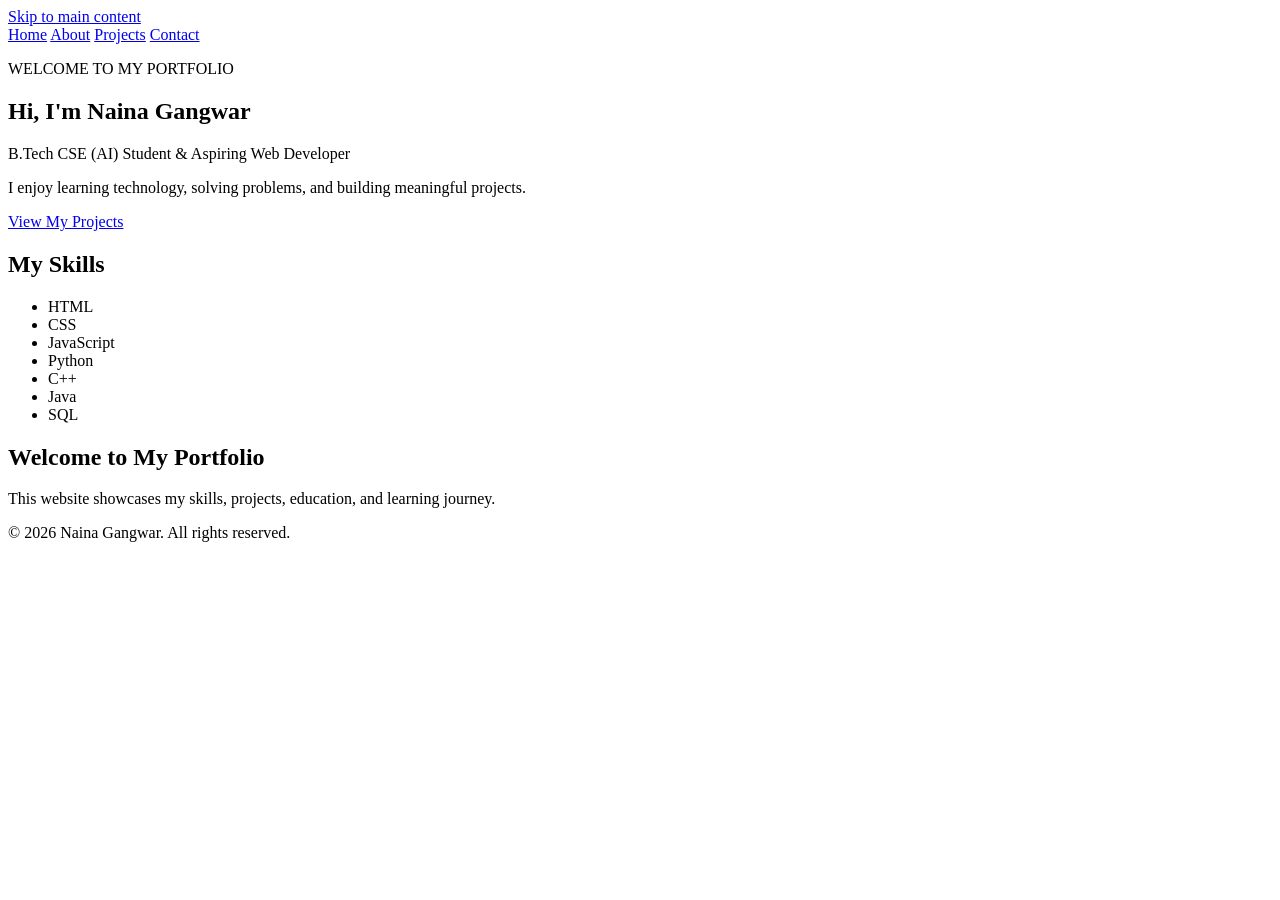
==== index.html @ d6eec9c4 "Add files via upload" ====
<!DOCTYPE html>
<html lang="en">

<head>

    <meta charset="UTF-8">

    <meta name="viewport" content="width=device-width, initial-scale=1.0">

    <meta name="description"
        content="Personal portfolio of Naina Gangwar, a B.Tech Computer Science and Engineering student.">

    <meta name="author" content="Naina Gangwar">

    <title>Naina Gangwar | Portfolio</title>

    <link rel="stylesheet" href="css/style.css"> 

</head>

<body>
    <a href="#main-content" class="skip-link">
    Skip to main content
   </a>

    <header>

        <nav aria-label="Main navigation">

            <a href="index.html">Home</a>
            <a href="about.html">About</a>
            <a href="projects.html">Projects</a>
            <a href="contact.html">Contact</a>

        </nav>

    </header>


     <main id="main-content"></main>

        <section aria-labelledby="hero-heading">

    <p>WELCOME TO MY PORTFOLIO</p>

    <h1 id="hero-heading">
        Hi, I'm Naina Gangwar
    </h1>

    <p>
        B.Tech CSE (AI) Student & Aspiring Web Developer
    </p>

    <p>
        I enjoy learning technology, solving problems,
        and building meaningful projects.
    </p>

    <a href="projects.html">
        View My Projects
    </a>

   </section>

   <section aria-labelledby="skills-heading">

    <h2 id="skills-heading">
        My Skills
    </h2>

    <ul>
        <li>HTML</li>
        <li>CSS</li>
        <li>JavaScript</li>
        <li>Python</li>
        <li>C++</li>
        <li>Java</li>
        <li>SQL</li>
    </ul>

</section>


       <section aria-labelledby="welcome-heading">

    <h2 id="welcome-heading">
        Welcome to My Portfolio
    </h2>

    <p>
        This website showcases my skills, projects,
        education, and learning journey.
    </p>

   </section>

    </main>


    <footer>

        <p>
            &copy; 2026 Naina Gangwar. All rights reserved.
        </p>

    </footer>

</body>

</html>
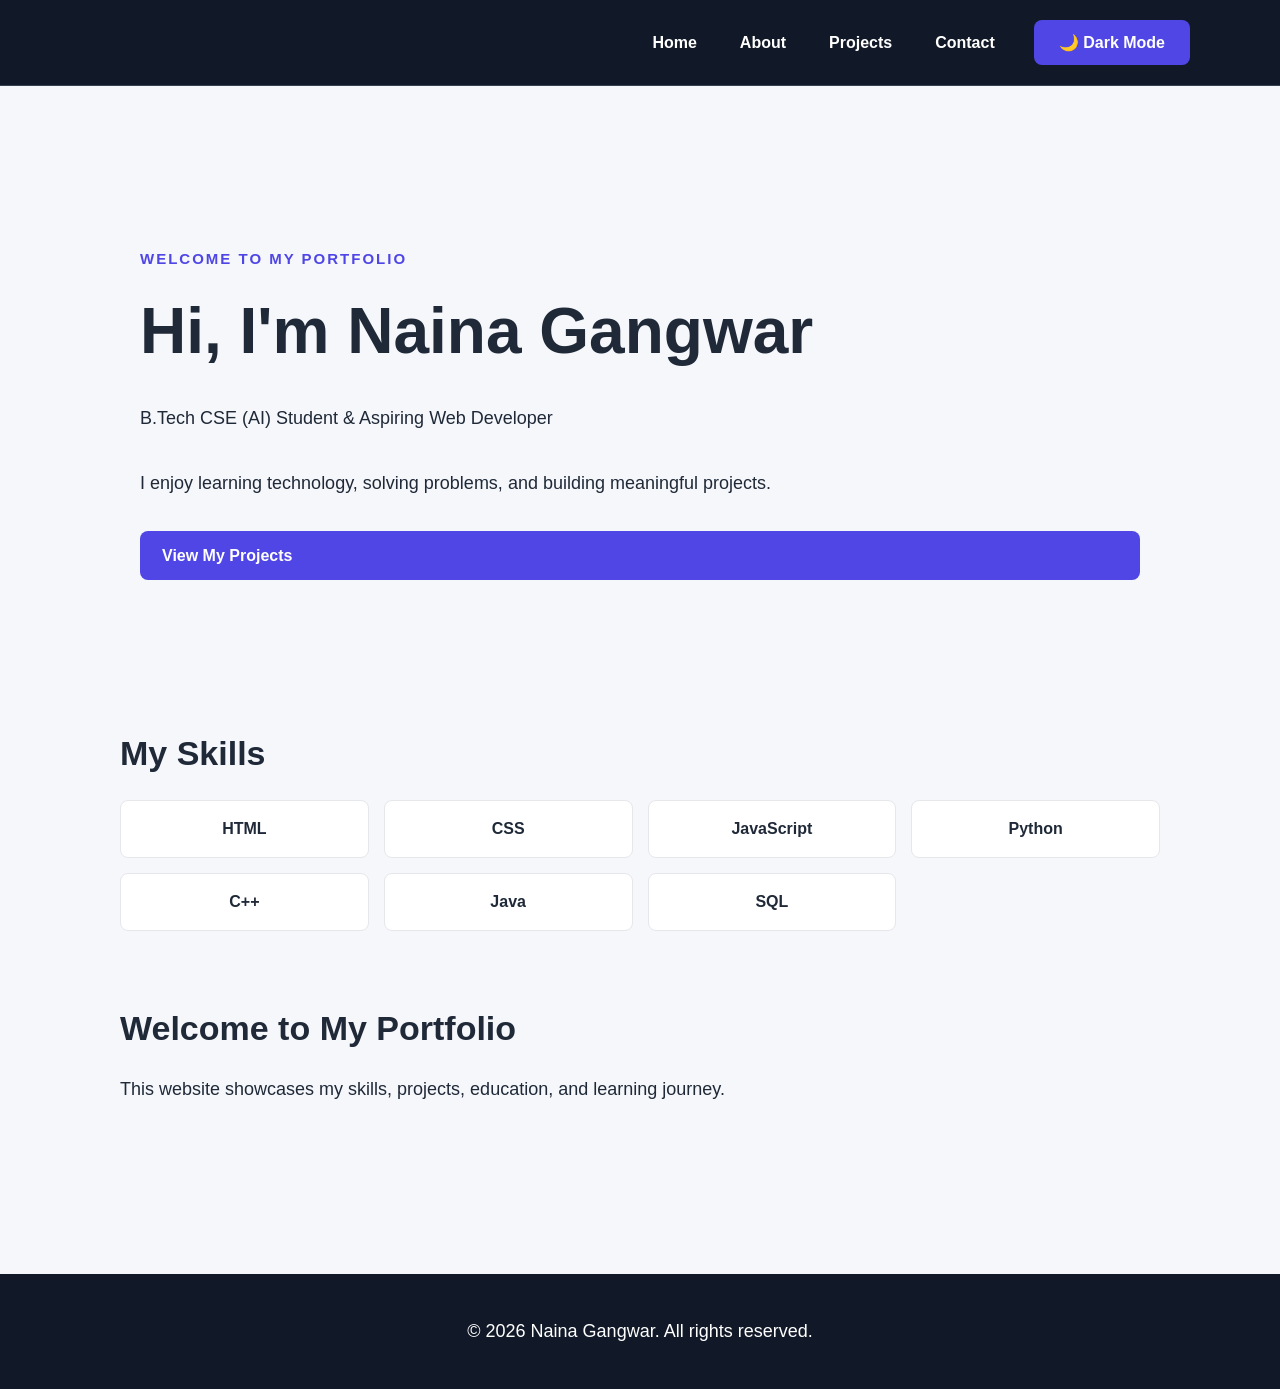
==== commit 5e3fafb4: "Enhance index.html with theme toggle and favicon Added a theme toggle button and favicon link." ====
--- a/index.html
+++ b/index.html
@@ -15,6 +15,7 @@
     <title>Naina Gangwar | Portfolio</title>
 
     <link rel="stylesheet" href="css/style.css"> 
+    <link rel="icon" href="favicon.ico">
 
 </head>
 
@@ -32,12 +33,16 @@
             <a href="projects.html">Projects</a>
             <a href="contact.html">Contact</a>
 
+            <button type="button" id="theme-toggle">
+              🌙 Dark Mode
+            </button>
+
         </nav>
 
     </header>
 
 
-     <main id="main-content"></main>
+     <main id="main-content"> 
 
         <section aria-labelledby="hero-heading">
 
@@ -96,7 +101,6 @@
 
     </main>
 
-
     <footer>
 
         <p>
@@ -105,6 +109,8 @@
 
     </footer>
 
+    <script src="./js/script.js?v=2"></script>
+
 </body>
 
-</html>+</html>
--- a/css/style.css
+++ b/css/style.css
@@ -0,0 +1,390 @@
+/* ==============================
+   GENERAL STYLING
+   ============================== */
+
+* {
+    box-sizing: border-box;
+}
+
+html {
+    scroll-behavior: smooth;
+}
+
+body {
+    margin: 0;
+    font-family: Arial, sans-serif;
+    line-height: 1.6;
+    background-color: #f5f7fb;
+    color: #1f2937;
+}
+
+
+/* ==============================
+   HEADER
+   ============================== */
+
+header {
+    background-color: #111827;
+    padding: 20px 40px;
+    border-bottom: 1px solid #374151;
+}
+
+
+/* ==============================
+   NAVIGATION
+   ============================== */
+
+nav {
+    max-width: 1100px;
+    margin: 0 auto;
+
+    display: flex;
+    justify-content: flex-end;
+    align-items: center;
+    gap: 35px;
+}
+
+nav a {
+    color: white;
+    text-decoration: none;
+    font-weight: bold;
+    padding: 8px 4px;
+}
+
+nav a:hover {
+    text-decoration: underline;
+}
+
+
+/* Show current page clearly */
+
+nav a[aria-current="page"] {
+    text-decoration: underline;
+    text-underline-offset: 6px;
+}
+
+
+/* ==============================
+   MAIN CONTENT
+   ============================== */
+
+main {
+    width: 100%;
+    max-width: 1100px;
+    margin: 0 auto;
+    padding: 70px 30px;
+}
+
+
+/* ==============================
+   SECTIONS
+   ============================== */
+
+section {
+    margin-bottom: 70px;
+}
+
+
+/* ==============================
+   HERO SECTION
+   ============================== */
+
+section[aria-labelledby="hero-heading"] {
+    min-height: 500px;
+
+    display: flex;
+    flex-direction: column;
+    justify-content: center;
+
+    padding: 50px 20px;
+}
+
+
+/* Small introduction text */
+
+section[aria-labelledby="hero-heading"] > p:first-child {
+    color: #4f46e5;
+    font-size: 15px;
+    font-weight: bold;
+    letter-spacing: 2px;
+}
+
+
+/* Main heading */
+
+h1 {
+    font-size: clamp(40px, 6vw, 64px);
+    line-height: 1.1;
+    margin: 10px 0 20px;
+}
+
+
+/* Hero paragraphs */
+
+section[aria-labelledby="hero-heading"] p {
+    max-width: 700px;
+}
+
+
+/* ==============================
+   HEADINGS
+   ============================== */
+
+h2 {
+    font-size: 34px;
+    margin-bottom: 20px;
+}
+
+h3 {
+    font-size: 23px;
+    margin-bottom: 10px;
+}
+
+
+/* ==============================
+   PARAGRAPHS
+   ============================== */
+
+p {
+    font-size: 18px;
+}
+
+
+/* ==============================
+   LINKS / BUTTON STYLE
+   ============================== */
+
+main a {
+    display: inline-block;
+    margin-top: 15px;
+
+    background-color: #4f46e5;
+    color: white;
+
+    padding: 12px 22px;
+
+    border-radius: 8px;
+
+    text-decoration: none;
+    font-weight: bold;
+}
+
+main a:hover {
+    background-color: #3730a3;
+}
+
+
+/* ==============================
+   SKILLS
+   ============================== */
+
+ul {
+    padding-left: 0;
+    list-style: none;
+
+    display: grid;
+    grid-template-columns: repeat(4, 1fr);
+    gap: 15px;
+}
+
+li {
+    background-color: white;
+
+    padding: 15px;
+
+    border: 1px solid #e5e7eb;
+    border-radius: 8px;
+
+    text-align: center;
+    font-weight: bold;
+}
+
+
+/* ==============================
+   PROJECT CARDS
+   ============================== */
+
+article {
+    background-color: white;
+
+    padding: 30px;
+
+    margin-bottom: 25px;
+
+    border: 1px solid #e5e7eb;
+    border-radius: 12px;
+
+    box-shadow: 0 5px 15px rgba(0, 0, 0, 0.05);
+}
+
+article:hover {
+    transform: translateY(-3px);
+    transition: transform 0.2s ease;
+}
+
+
+/* ==============================
+   CONTACT FORM
+   ============================== */
+
+form {
+    max-width: 700px;
+}
+
+form div {
+    margin-bottom: 22px;
+}
+
+label {
+    display: block;
+    margin-bottom: 8px;
+    font-weight: bold;
+}
+
+input,
+textarea {
+    width: 100%;
+
+    padding: 13px;
+
+    font-size: 16px;
+
+    border: 2px solid #d1d5db;
+    border-radius: 8px;
+
+    background-color: white;
+}
+
+textarea {
+    resize: vertical;
+}
+
+
+/* ==============================
+   BUTTON
+   ============================== */
+
+button {
+    padding: 13px 25px;
+
+    background-color: #4f46e5;
+    color: white;
+
+    border: none;
+    border-radius: 8px;
+
+    font-size: 16px;
+    font-weight: bold;
+
+    cursor: pointer;
+}
+
+button:hover {
+    background-color: #3730a3;
+}
+
+
+/* ==============================
+   KEYBOARD ACCESSIBILITY
+   ============================== */
+
+a:focus,
+button:focus,
+input:focus,
+textarea:focus {
+    outline: 3px solid #f59e0b;
+    outline-offset: 4px;
+}
+
+
+/* ==============================
+   SKIP LINK
+   ============================== */
+
+.skip-link {
+    position: absolute;
+
+    left: -9999px;
+    top: 10px;
+}
+
+.skip-link:focus {
+    left: 10px;
+
+    background-color: white;
+    color: black;
+
+    padding: 10px 15px;
+
+    z-index: 1000;
+}
+
+
+/* ==============================
+   FOOTER
+   ============================== */
+
+footer {
+    background-color: #111827;
+    color: white;
+
+    text-align: center;
+
+    padding: 25px;
+
+    margin-top: 30px;
+}
+
+
+/* ==============================
+   MOBILE RESPONSIVE
+   ============================== */
+
+@media (max-width: 700px) {
+
+    header {
+        padding: 20px;
+    }
+
+    nav {
+        justify-content: center;
+        flex-wrap: wrap;
+        gap: 15px;
+    }
+
+    main {
+        padding: 50px 20px;
+    }
+
+    h1 {
+        font-size: 42px;
+    }
+
+    h2 {
+        font-size: 28px;
+    }
+
+    ul {
+        grid-template-columns: repeat(2, 1fr);
+    }
+
+    article {
+        padding: 22px;
+    }
+}
+
+
+@media (max-width: 450px) {
+
+    nav {
+        flex-direction: column;
+    }
+
+    ul {
+        grid-template-columns: 1fr;
+    }
+
+    h1 {
+        font-size: 36px;
+    }
+}
